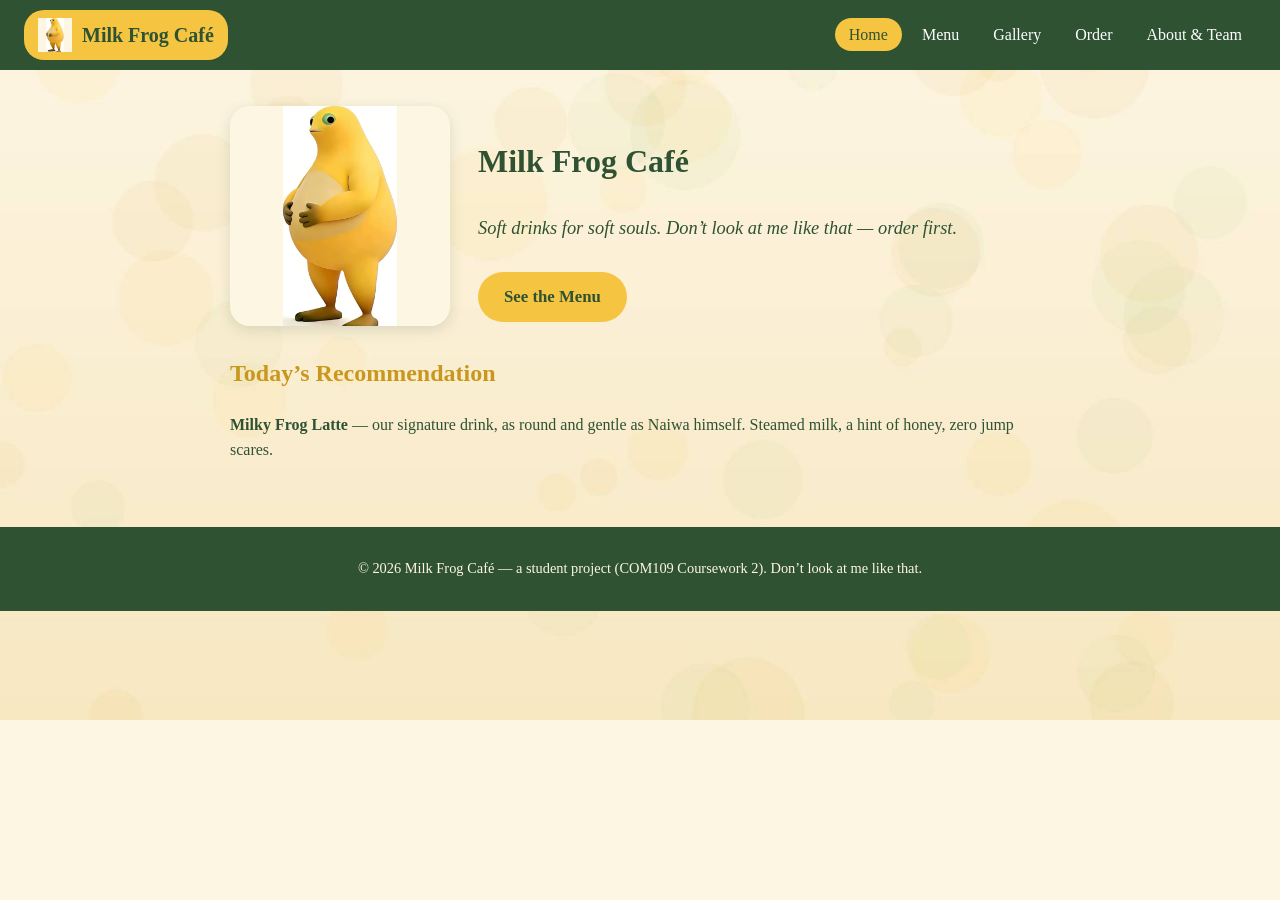
==== milk-frog-cafe2/index.html @ 590823ed "这是我们作业的第四次修改" ====
<!-- Home page - Member A. Shneiderman rule 1 (consistency): same nav, colours and fonts as every other page. -->
<!DOCTYPE html>
<html lang="en">
<head>
<meta charset="UTF-8">
<meta name="viewport" content="width=device-width, initial-scale=1.0">
<title>Home | Milk Frog Cafe</title>
<meta name="description" content="Chubby yellow frog-themed milk cafe. Soft drinks for soft souls.">
<link rel="icon" type="image/jpeg" href="images/favicon.jpg">
<link rel="stylesheet" href="css/style.css">
<script src="js/jquery-3.7.1.min.js" defer></script>

</head>
<body>
<nav class="nav-main" aria-label="Main navigation">
  <a href="index.html" aria-current="page" class="logo" aria-label="Milk Frog Cafe home"><img src="images/favicon.jpg" alt="" width="34" height="34">Milk Frog Caf&eacute;</a>
  <ul>
    <li><a href="index.html" aria-current="page">Home</a></li>
    <li><a href="menu.html">Menu</a></li>
    <li><a href="gallery.html">Gallery</a></li>
    <li><a href="order.html">Order</a></li>
    <li><a href="about.html">About &amp; Team</a></li>
  </ul>
</nav>
<main id="main-content">

<section class="hero">
  <div class="hero-mascot" aria-hidden="false">
    <img src="images/naiwa.jpg" alt="Naiwa, the chubby yellow milk frog mascot of our cafe" class="hero-img">
  </div>
  <div class="hero-text hero-enter">
    <h1>Milk Frog Caf&eacute;</h1>
    <p class="tagline">Soft drinks for soft souls. Don&rsquo;t look at me like that &mdash; order first.</p>
    <a class="btn-main" href="menu.html">See the Menu</a>
  </div>
</section>
<section class="intro">
  <h2>Today&rsquo;s Recommendation</h2>
  <p><strong>Milky Frog Latte</strong> &mdash; our signature drink, as round and gentle as Naiwa himself. Steamed milk, a hint of honey, zero jump scares.</p>
</section>
</main>
<footer class="site-footer">
  <p>&copy; 2026 Milk Frog Caf&eacute; &mdash; a student project (COM109 Coursework 2). Don&rsquo;t look at me like that.</p>
</footer>
</body>
</html>
---- milk-frog-cafe2/css/style.css ----
/* ============================================================
   Milk Frog Cafe - external stylesheet (Group member B)
   Palette: Naiwa yellow #F5C542 / cream #FDF6E3 / frog green #2F5233
   ============================================================ */
:root {
  --yellow: #F5C542;
  --yellow-dark: #C9971D;
  --cream: #FDF6E3;
  --green: #2F5233;
  --green-light: #EAF3EA;
  --error: #B3261E;
  --shadow: 0 4px 14px rgba(47, 82, 51, .15);
}

* { box-sizing: border-box; }

body {
  margin: 0;
  font-family: Georgia, "Times New Roman", serif;
  background: var(--cream) url("../images/bg.jpg") no-repeat center top / cover;
  color: var(--green);
  line-height: 1.6;
}

/* ---- navigation ---- */
.nav-main {
  display: flex;
  align-items: center;
  justify-content: space-between;
  flex-wrap: wrap;
  background: var(--green);
  padding: 10px 24px;
}
.nav-main .logo {
  display: flex; align-items: center; gap: 10px;
  color: #fff; font-size: 1.25rem; font-weight: bold;
  text-decoration: none;
}
.nav-main ul { display: flex; gap: 6px; list-style: none; margin: 0; padding: 0; flex-wrap: wrap; }
.nav-main a {
  color: #fff; text-decoration: none;
  padding: 8px 14px; border-radius: 20px;
  transition: background .3s ease;
}
.nav-main a:hover, .nav-main a[aria-current="page"] { background: var(--yellow); color: var(--green); }
.nav-main a:focus-visible { outline: 3px solid var(--yellow); outline-offset: 2px; }

/* ---- layout ---- */
main { max-width: 860px; margin: 0 auto; padding: 24px 20px 48px; }
h1 { font-size: 2rem; color: var(--green); }
h2 { color: var(--yellow-dark); }

/* ---- hero (home) ---- */
.hero { display: flex; gap: 28px; align-items: center; flex-wrap: wrap; margin-top: 12px; }
.hero-img { width: 220px; height: 220px; border-radius: 20px; box-shadow: var(--shadow); transition: transform .4s ease; }
.hero-img:hover { transform: rotate(-4deg) scale(1.05); }
.tagline { font-style: italic; font-size: 1.15rem; }

.btn-main {
  display: inline-block; margin-top: 10px;
  background: var(--yellow); color: var(--green);
  padding: 12px 26px; border-radius: 28px;
  font-weight: bold; font-size: 1.05rem;
  text-decoration: none; border: none; cursor: pointer;
  transition: background .3s ease, transform .3s ease;
}
.btn-main:hover { background: var(--yellow-dark); transform: translateY(-2px); }
.btn-main:focus-visible { outline: 3px solid var(--green); outline-offset: 2px; }

/* Shneiderman rule 1: strive for consistency - same style family as .btn-main */
.btn-secondary {
  display: inline-block; margin-top: 10px; margin-left: 10px;
  background: #fff; color: var(--green);
  padding: 12px 26px; border-radius: 28px;
  font-weight: bold; font-size: 1.05rem;
  border: 2px solid var(--green); cursor: pointer;
  transition: background .3s ease, transform .3s ease;
  font-family: inherit;
}
.btn-secondary:hover { background: var(--green-light); transform: translateY(-2px); }
.btn-secondary:focus-visible { outline: 3px solid var(--yellow-dark); outline-offset: 2px; }

.form-actions { display: flex; flex-wrap: wrap; }

/* Shneiderman rule 3: informative feedback - disabled state while "sending" */
.btn-main[disabled] { opacity: .6; cursor: wait; transform: none; }

/* ---- menu cards (member A: click-to-reveal animation) ---- */
.menu-list { display: flex; flex-direction: column; gap: 14px; margin-top: 18px; }
.card-drink { background: #fff; border-radius: 14px; box-shadow: var(--shadow); overflow: hidden; }
.card-head {
  display: flex; align-items: center; gap: 12px; width: 100%;
  background: none; border: none; cursor: pointer;
  padding: 16px 20px; font: inherit; text-align: left;
}
.card-head:hover { background: var(--green-light); }
.card-head:focus-visible { outline: 3px solid var(--green); outline-offset: -3px; }
.card-head .dot { width: 18px; height: 18px; border-radius: 50%; flex: none; }
.card-name { font-weight: bold; font-size: 1.1rem; flex: 1; color: var(--green); }
.card-price { color: var(--yellow-dark); font-weight: bold; }
.card-detail { padding: 0 20px 16px; color: #3d4d3e; }
.card-story { font-style: italic; color: var(--yellow-dark); }

/* ---- gallery (member B: hover zoom + lightbox) ---- */
.gal-grid { display: grid; grid-template-columns: repeat(3, 1fr); gap: 16px; list-style: none; padding: 0; margin: 18px 0; }
.gal-btn { border: none; padding: 0; background: none; cursor: zoom-in; display: block; width: 100%; }
.gal-btn img { width: 100%; display: block; border-radius: 12px; box-shadow: var(--shadow); transition: transform .35s ease, box-shadow .35s ease; }
.gal-btn:hover img { transform: scale(1.06); box-shadow: 0 10px 24px rgba(47,82,51,.28); }
.gal-btn:focus-visible img { outline: 3px solid var(--green); }
.gal-name { display: block; text-align: center; font-size: .9rem; margin-top: 6px; }

.lightbox[hidden] { display: none; }
.lightbox {
  position: fixed; inset: 0; z-index: 50;
  background: rgba(20, 30, 20, .85);
  display: flex; align-items: center; justify-content: center;
}
.lightbox img { max-width: 80vw; max-height: 80vh; border-radius: 12px; }
.lb-close {
  position: absolute; top: 18px; right: 26px;
  font-size: 2.4rem; color: #fff; background: none; border: none; cursor: pointer;
}

/* ---- order form (member C: validation) ---- */
#order-form { background: #fff; border-radius: 14px; box-shadow: var(--shadow); padding: 24px; max-width: 560px; }
.form-row { margin-bottom: 16px; display: flex; flex-direction: column; }
.form-row label { font-weight: bold; margin-bottom: 5px; }
.form-row input, .form-row select, .form-row textarea {
  font: inherit; padding: 10px 12px;
  border: 2px solid #cbd5cb; border-radius: 8px; background: #fff; color: var(--green);
}
.form-row input:hover, .form-row select:hover { border-color: var(--yellow-dark); }
.form-row input:focus-visible, .form-row select:focus-visible, .form-row textarea:focus-visible {
  outline: 3px solid var(--yellow); outline-offset: 1px; border-color: var(--green);
}
.form-row input.invalid { border-color: var(--error); }
.error { color: var(--error); font-size: .9rem; min-height: 1.2em; margin-top: 4px; }

.confirmation {
  margin-top: 20px; padding: 18px 22px;
  background: var(--green-light); border-left: 5px solid var(--green);
  border-radius: 10px;
}

/* ---- about ---- */
.team-table { width: 100%; border-collapse: collapse; margin-top: 14px; background: #fff; box-shadow: var(--shadow); border-radius: 12px; overflow: hidden; }
.team-table th { background: var(--green); color: #fff; text-align: left; padding: 10px 14px; }
.team-table td { border-top: 1px solid #dfe7df; padding: 10px 14px; vertical-align: top; }
.team-table tbody tr:nth-child(even) { background: var(--green-light); }


/* ============================================================
   Animation system - Member A
   Follows Shneiderman rules 3 (feedback), 7 (user control):
   every animation answers a user action, none blocks input.
   ============================================================ */
@keyframes float {
  0%, 100% { transform: translateY(0) rotate(-2deg); }
  50%      { transform: translateY(-14px) rotate(2deg); }
}
@keyframes fadeUp {
  from { opacity: 0; transform: translateY(24px); }
  to   { opacity: 1; transform: none; }
}
@keyframes zoomIn {
  from { opacity: 0; transform: scale(.78); }
  to   { opacity: 1; transform: scale(1); }
}
@keyframes popIn {
  0%   { transform: scale(.72); opacity: 0; }
  60%  { transform: scale(1.06); }
  100% { transform: scale(1); opacity: 1; }
}

/* Home: Naiwa gently floats - gives the page life (decorative) */
/* Home: Naiwa gently floats - gives the page life (decorative) */
.hero-img { animation: float 3.5s ease-in-out infinite; }
/* Parallax wrapper: JS moves this wrapper, float animation keeps working on the img inside */
.hero-mascot { transition: transform .25s ease-out; will-change: transform; }

/* Hero text enters with a soft rise after the page loads */
.hero-enter .hero-text { animation: fadeUp .7s ease both; }
.hero-enter .tagline   { animation: fadeUp .7s ease .25s both; }
.hero-enter .btn-main  { animation: fadeUp .7s ease .5s both; }

/* Shiny button: a light streak sweeps across on hover (pure CSS) */
.btn-main { position: relative; overflow: hidden; }
.btn-main::after {
  content: "";
  position: absolute; top: 0; left: -80%;
  width: 50%; height: 100%;
  background: linear-gradient(100deg, transparent, rgba(255,255,255,.55), transparent);
  transform: skewX(-20deg);
  transition: left .55s ease;
}
.btn-main:hover::after { left: 130%; }

/* Nav shrinks after scrolling (JS toggles .shrink) */
.nav-main { transition: padding .3s ease, box-shadow .3s ease; }
.nav-main.shrink {
  padding: 4px 24px;
  box-shadow: 0 4px 18px rgba(47,82,51,.35);
}
.nav-main.shrink .logo img { width: 26px; height: 26px; }

/* Menu cards fade up as they scroll into view (JS adds .in-view) */
.card-drink { opacity: 0; transform: translateY(26px); }
.card-drink.in-view { animation: fadeUp .55s ease both; }

/* Lightbox: frosted-glass blur behind the image */
.lightbox { backdrop-filter: blur(7px); -webkit-backdrop-filter: blur(7px); }
.lb-counter {
  position: absolute; bottom: 26px; left: 50%; transform: translateX(-50%);
  color: #fff; font-size: 1rem; letter-spacing: 2px;
}

/* Confirmation: hand-drawn checkmark draws itself (stroke animation) */
.confirmation svg.checkmark { width: 56px; height: 56px; display: block; margin: 0 auto 8px; }
.confirmation svg.checkmark circle {
  fill: none; stroke: #2F5233; stroke-width: 3;
  stroke-dasharray: 166; stroke-dashoffset: 166;
  animation: draw 0.6s ease forwards;
}
.confirmation svg.checkmark path {
  fill: none; stroke: #2F5233; stroke-width: 4; stroke-linecap: round;
  stroke-dasharray: 48; stroke-dashoffset: 48;
  animation: draw 0.35s ease .55s forwards;
}
@keyframes draw { to { stroke-dashoffset: 0; } }

/* Accessibility: users who prefer reduced motion get a calm site */
@media (prefers-reduced-motion: reduce) {
  *, *::before, *::after {
    animation-duration: .01ms !important;
    animation-iteration-count: 1 !important;
    transition-duration: .01ms !important;
  }
  .card-drink { opacity: 1; transform: none; }
}

/* Menu cards: dim the others while one is open, so focus is clear */
.card-drink { transition: opacity .35s ease, transform .35s ease; }
.card-drink.dimmed { opacity: .4; transform: scale(.98); }

/* Menu detail: content slides in from the right in a staggered chain */
.card-detail .reveal-item {
  opacity: 0;
  transform: translateY(14px);
  margin-left: 36px;
  transition: opacity .35s ease, transform .35s ease, margin-left .35s ease;
}
.card-detail.open .reveal-item { opacity: 1; transform: none; margin-left: 0; }
.card-detail.open .reveal-item:nth-child(2) { transition-delay: .13s; }

/* Gallery: thumbnails enter one by one on page load */
.gal-grid li { animation: fadeUp .55s ease both; }
.gal-grid li:nth-child(1) { animation-delay: .05s; }
.gal-grid li:nth-child(2) { animation-delay: .14s; }
.gal-grid li:nth-child(3) { animation-delay: .23s; }
.gal-grid li:nth-child(4) { animation-delay: .32s; }
.gal-grid li:nth-child(5) { animation-delay: .41s; }
.gal-grid li:nth-child(6) { animation-delay: .50s; }
.gal-grid li:nth-child(7) { animation-delay: .59s; }
.gal-grid li:nth-child(8) { animation-delay: .68s; }
.gal-grid li:nth-child(9) { animation-delay: .77s; }

/* Lightbox: image zooms in when opened */
.lightbox img { animation: zoomIn .32s ease; }

/* Order confirmation: celebratory pop */
.confirmation { animation: popIn .5s ease; }

/* ---- footer / a11y helper ---- */
.site-footer { background: var(--green); color: var(--cream); text-align: center; padding: 16px; font-size: .9rem; }
.visually-hidden {
  position: absolute; width: 1px; height: 1px;
  margin: -1px; padding: 0; overflow: hidden; clip: rect(0 0 0 0); white-space: nowrap; border: 0;
}

@media (max-width: 640px) {
  .gal-grid { grid-template-columns: repeat(2, 1fr); }
  .hero { justify-content: center; text-align: center; }
}
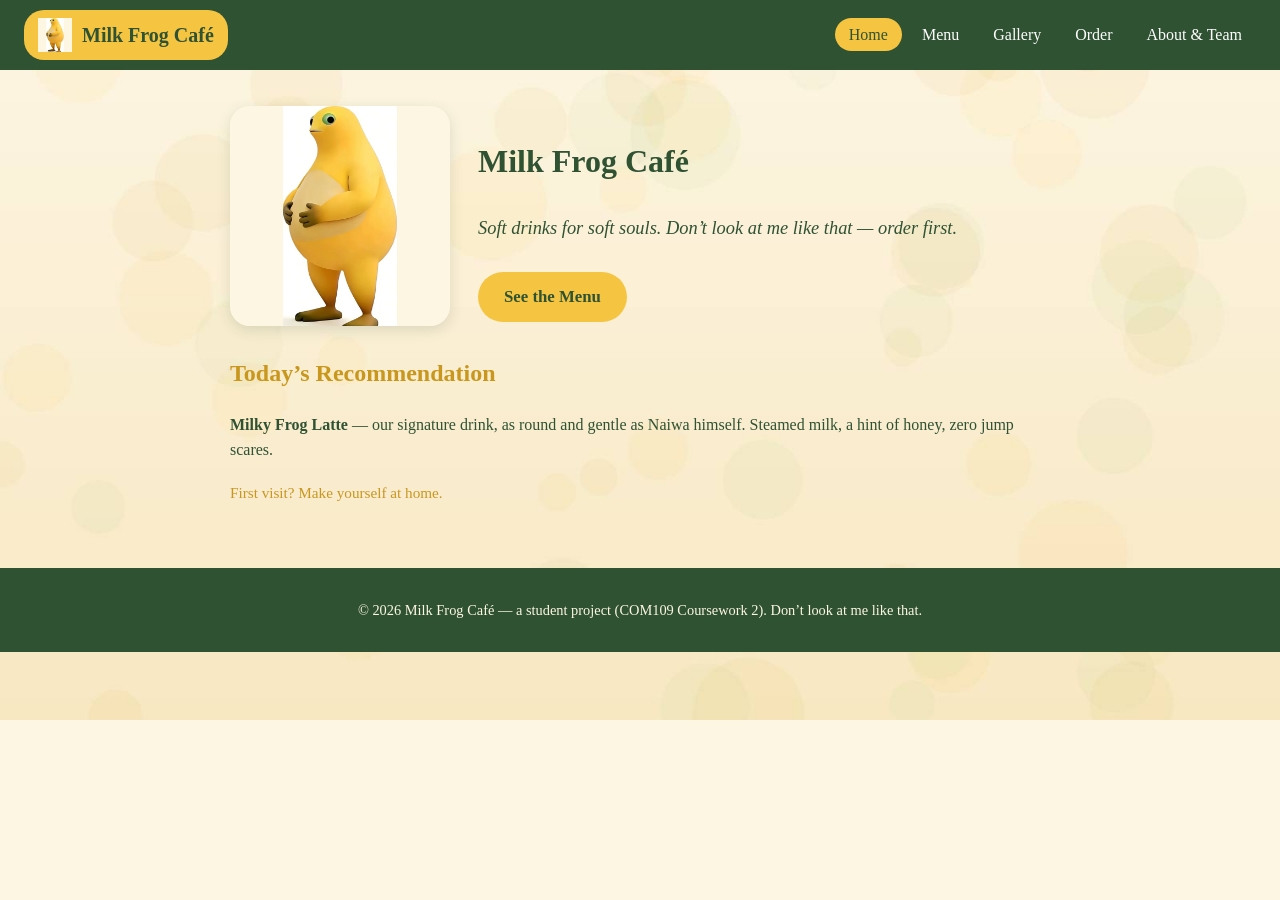
==== commit b488126a: "新增香蕉" ====
--- a/milk-frog-cafe2/index.html
+++ b/milk-frog-cafe2/index.html
@@ -1,4 +1,3 @@
-<!-- Home page - Member A. Shneiderman rule 1 (consistency): same nav, colours and fonts as every other page. -->
 <!DOCTYPE html>
 <html lang="en">
 <head>
@@ -9,7 +8,7 @@
 <link rel="icon" type="image/jpeg" href="images/favicon.jpg">
 <link rel="stylesheet" href="css/style.css">
 <script src="js/jquery-3.7.1.min.js" defer></script>
-
+<script src="js/cookies.js" defer></script>
 </head>
 <body>
 <nav class="nav-main" aria-label="Main navigation">
@@ -38,6 +37,9 @@
   <h2>Today&rsquo;s Recommendation</h2>
   <p><strong>Milky Frog Latte</strong> &mdash; our signature drink, as round and gentle as Naiwa himself. Steamed milk, a hint of honey, zero jump scares.</p>
 </section>
+<section class="visit-box">
+  <p id="visit-count"></p>
+</section>
 </main>
 <footer class="site-footer">
   <p>&copy; 2026 Milk Frog Caf&eacute; &mdash; a student project (COM109 Coursework 2). Don&rsquo;t look at me like that.</p>
--- a/milk-frog-cafe2/css/style.css
+++ b/milk-frog-cafe2/css/style.css
@@ -67,7 +67,7 @@
 .btn-main:hover { background: var(--yellow-dark); transform: translateY(-2px); }
 .btn-main:focus-visible { outline: 3px solid var(--green); outline-offset: 2px; }
 
-/* Shneiderman rule 1: strive for consistency - same style family as .btn-main */
+/* secondary button shares the main button's shape */
 .btn-secondary {
   display: inline-block; margin-top: 10px; margin-left: 10px;
   background: #fff; color: var(--green);
@@ -82,7 +82,7 @@
 
 .form-actions { display: flex; flex-wrap: wrap; }
 
-/* Shneiderman rule 3: informative feedback - disabled state while "sending" */
+/* disabled look while the order is being sent */
 .btn-main[disabled] { opacity: .6; cursor: wait; transform: none; }
 
 /* ---- menu cards (member A: click-to-reveal animation) ---- */
@@ -148,12 +148,12 @@
 .team-table td { border-top: 1px solid #dfe7df; padding: 10px 14px; vertical-align: top; }
 .team-table tbody tr:nth-child(even) { background: var(--green-light); }
 
-
-/* ============================================================
-   Animation system - Member A
-   Follows Shneiderman rules 3 (feedback), 7 (user control):
-   every animation answers a user action, none blocks input.
-   ============================================================ */
+/* cookie notes */
+.visit-box { margin-top: 18px; font-size: .95rem; color: var(--yellow-dark); }
+.welcome-back { background: var(--green-light); border-left: 4px solid var(--yellow); padding: 10px 14px; border-radius: 8px; }
+.welcome-back[hidden] { display: none; }
+
+/* ---- animations ---- */
 @keyframes float {
   0%, 100% { transform: translateY(0) rotate(-2deg); }
   50%      { transform: translateY(-14px) rotate(2deg); }
@@ -172,8 +172,7 @@
   100% { transform: scale(1); opacity: 1; }
 }
 
-/* Home: Naiwa gently floats - gives the page life (decorative) */
-/* Home: Naiwa gently floats - gives the page life (decorative) */
+/* Naiwa gently floats on the home page */
 .hero-img { animation: float 3.5s ease-in-out infinite; }
 /* Parallax wrapper: JS moves this wrapper, float animation keeps working on the img inside */
 .hero-mascot { transition: transform .25s ease-out; will-change: transform; }
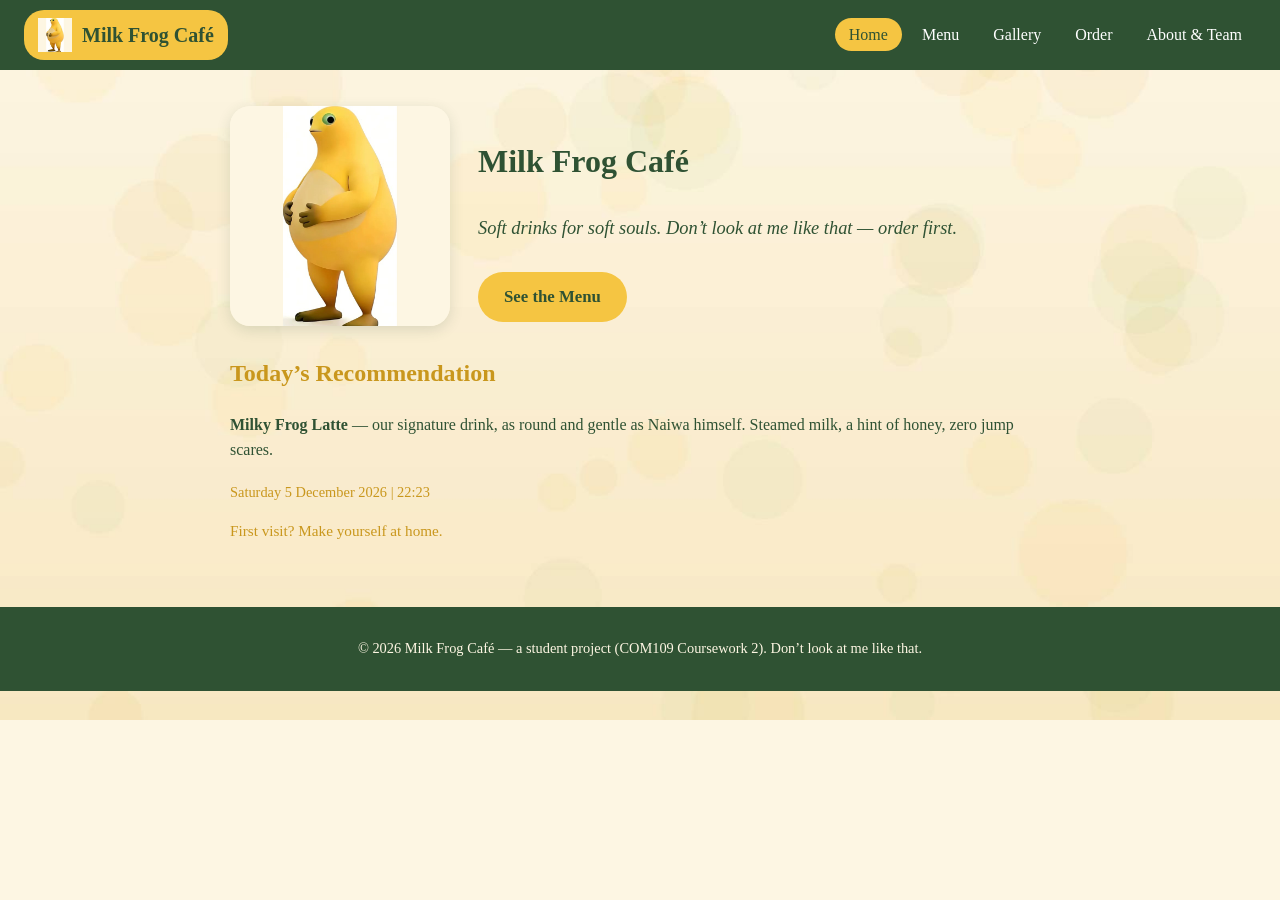
==== commit 8ea83643: "这一次是小组interactive作业的终稿" ====
--- a/milk-frog-cafe2/index.html
+++ b/milk-frog-cafe2/index.html
@@ -9,6 +9,7 @@
 <link rel="stylesheet" href="css/style.css">
 <script src="js/jquery-3.7.1.min.js" defer></script>
 <script src="js/cookies.js" defer></script>
+<script src="js/clock.js" defer></script>
 </head>
 <body>
 <nav class="nav-main" aria-label="Main navigation">
@@ -38,6 +39,7 @@
   <p><strong>Milky Frog Latte</strong> &mdash; our signature drink, as round and gentle as Naiwa himself. Steamed milk, a hint of honey, zero jump scares.</p>
 </section>
 <section class="visit-box">
+  <p id="today" class="today"></p>
   <p id="visit-count"></p>
 </section>
 </main>
--- a/milk-frog-cafe2/css/style.css
+++ b/milk-frog-cafe2/css/style.css
@@ -150,6 +150,9 @@
 
 /* cookie notes */
 .visit-box { margin-top: 18px; font-size: .95rem; color: var(--yellow-dark); }
+.today { font-size: .9rem; margin-bottom: 4px; }
+.price-line { margin: 4px 0 0; font-size: 1.05rem; }
+.price-line strong { color: var(--yellow-dark); }
 .welcome-back { background: var(--green-light); border-left: 4px solid var(--yellow); padding: 10px 14px; border-radius: 8px; }
 .welcome-back[hidden] { display: none; }
 
